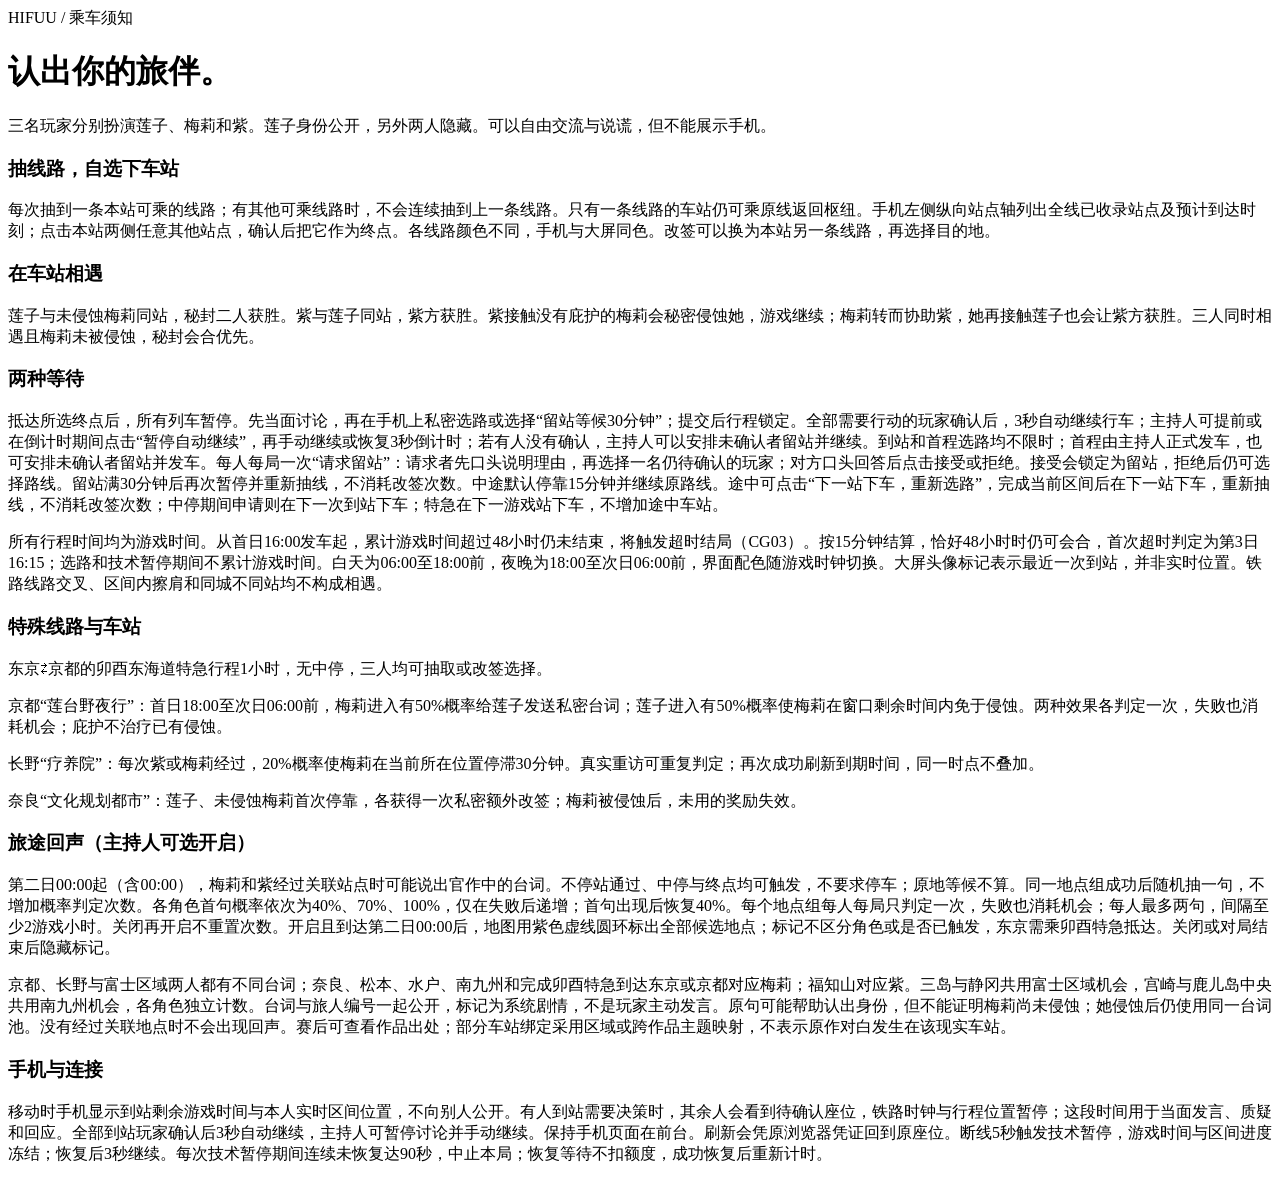
==== public/rules.html @ e5b37a13 "Initial commit" ====
<!doctype html>
<html lang="zh-CN"><head><meta charset="UTF-8"><meta name="viewport" content="width=device-width,initial-scale=1"><title>乘车须知 · 秘封铁道纪行</title><link rel="stylesheet" href="/style.css"><link rel="stylesheet" href="/theme.css"><link rel="icon" href="/favicon.svg" type="image/svg+xml"></head>
<body><main class="welcome"><div class="eyebrow">HIFUU / 乘车须知</div><h1>认出你的旅伴。</h1><p>三名玩家分别扮演莲子、梅莉和紫。莲子身份公开，另外两人隐藏。可以自由交流与说谎，但不能展示手机。</p>
<h3>抽线路，自选下车站</h3><p>每次抽到一条本站可乘的线路；有其他可乘线路时，不会连续抽到上一条线路。只有一条线路的车站仍可乘原线返回枢纽。手机左侧纵向站点轴列出全线已收录站点及预计到达时刻；点击本站两侧任意其他站点，确认后把它作为终点。各线路颜色不同，手机与大屏同色。改签可以换为本站另一条线路，再选择目的地。</p>
<h3>在车站相遇</h3><p>莲子与未侵蚀梅莉同站，秘封二人获胜。紫与莲子同站，紫方获胜。紫接触没有庇护的梅莉会秘密侵蚀她，游戏继续；梅莉转而协助紫，她再接触莲子也会让紫方获胜。三人同时相遇且梅莉未被侵蚀，秘封会合优先。</p>
	<h3>两种等待</h3><p>抵达所选终点后，所有列车暂停。先当面讨论，再在手机上私密选路或选择“留站等候30分钟”；提交后行程锁定。全部需要行动的玩家确认后，3秒自动继续行车；主持人可提前或在倒计时期间点击“暂停自动继续”，再手动继续或恢复3秒倒计时；若有人没有确认，主持人可以安排未确认者留站并继续。到站和首程选路均不限时；首程由主持人正式发车，也可安排未确认者留站并发车。每人每局一次“请求留站”：请求者先口头说明理由，再选择一名仍待确认的玩家；对方口头回答后点击接受或拒绝。接受会锁定为留站，拒绝后仍可选择路线。留站满30分钟后再次暂停并重新抽线，不消耗改签次数。中途默认停靠15分钟并继续原路线。途中可点击“下一站下车，重新选路”，完成当前区间后在下一站下车，重新抽线，不消耗改签次数；中停期间申请则在下一次到站下车；特急在下一游戏站下车，不增加途中车站。</p><p>所有行程时间均为游戏时间。从首日16:00发车起，累计游戏时间超过48小时仍未结束，将触发超时结局（CG03）。按15分钟结算，恰好48小时时仍可会合，首次超时判定为第3日16:15；选路和技术暂停期间不累计游戏时间。白天为06:00至18:00前，夜晚为18:00至次日06:00前，界面配色随游戏时钟切换。大屏头像标记表示最近一次到站，并非实时位置。铁路线路交叉、区间内擦肩和同城不同站均不构成相遇。</p>
<h3>特殊线路与车站</h3><p>东京⇄京都的卯酉东海道特急行程1小时，无中停，三人均可抽取或改签选择。</p><p>京都“莲台野夜行”：首日18:00至次日06:00前，梅莉进入有50%概率给莲子发送私密台词；莲子进入有50%概率使梅莉在窗口剩余时间内免于侵蚀。两种效果各判定一次，失败也消耗机会；庇护不治疗已有侵蚀。</p><p>长野“疗养院”：每次紫或梅莉经过，20%概率使梅莉在当前所在位置停滞30分钟。真实重访可重复判定；再次成功刷新到期时间，同一时点不叠加。</p><p>奈良“文化规划都市”：莲子、未侵蚀梅莉首次停靠，各获得一次私密额外改签；梅莉被侵蚀后，未用的奖励失效。</p>
	<h3>旅途回声（主持人可选开启）</h3><p>第二日00:00起（含00:00），梅莉和紫经过关联站点时可能说出官作中的台词。不停站通过、中停与终点均可触发，不要求停车；原地等候不算。同一地点组成功后随机抽一句，不增加概率判定次数。各角色首句概率依次为40%、70%、100%，仅在失败后递增；首句出现后恢复40%。每个地点组每人每局只判定一次，失败也消耗机会；每人最多两句，间隔至少2游戏小时。关闭再开启不重置次数。开启且到达第二日00:00后，地图用紫色虚线圆环标出全部候选地点；标记不区分角色或是否已触发，东京需乘卯酉特急抵达。关闭或对局结束后隐藏标记。</p><p>京都、长野与富士区域两人都有不同台词；奈良、松本、水户、南九州和完成卯酉特急到达东京或京都对应梅莉；福知山对应紫。三岛与静冈共用富士区域机会，宫崎与鹿儿岛中央共用南九州机会，各角色独立计数。台词与旅人编号一起公开，标记为系统剧情，不是玩家主动发言。原句可能帮助认出身份，但不能证明梅莉尚未侵蚀；她侵蚀后仍使用同一台词池。没有经过关联地点时不会出现回声。赛后可查看作品出处；部分车站绑定采用区域或跨作品主题映射，不表示原作对白发生在该现实车站。</p><h3>手机与连接</h3><p>移动时手机显示到站剩余游戏时间与本人实时区间位置，不向别人公开。有人到站需要决策时，其余人会看到待确认座位，铁路时钟与行程位置暂停；这段时间用于当面发言、质疑和回应。全部到站玩家确认后3秒自动继续，主持人可暂停讨论并手动继续。保持手机页面在前台。刷新会凭原浏览器凭证回到原座位。断线5秒触发技术暂停，游戏时间与区间进度冻结；恢复后3秒继续。每次技术暂停期间连续未恢复达90秒，中止本局；恢复等待不扣额度，成功恢复后重新计时。</p></main></body></html>
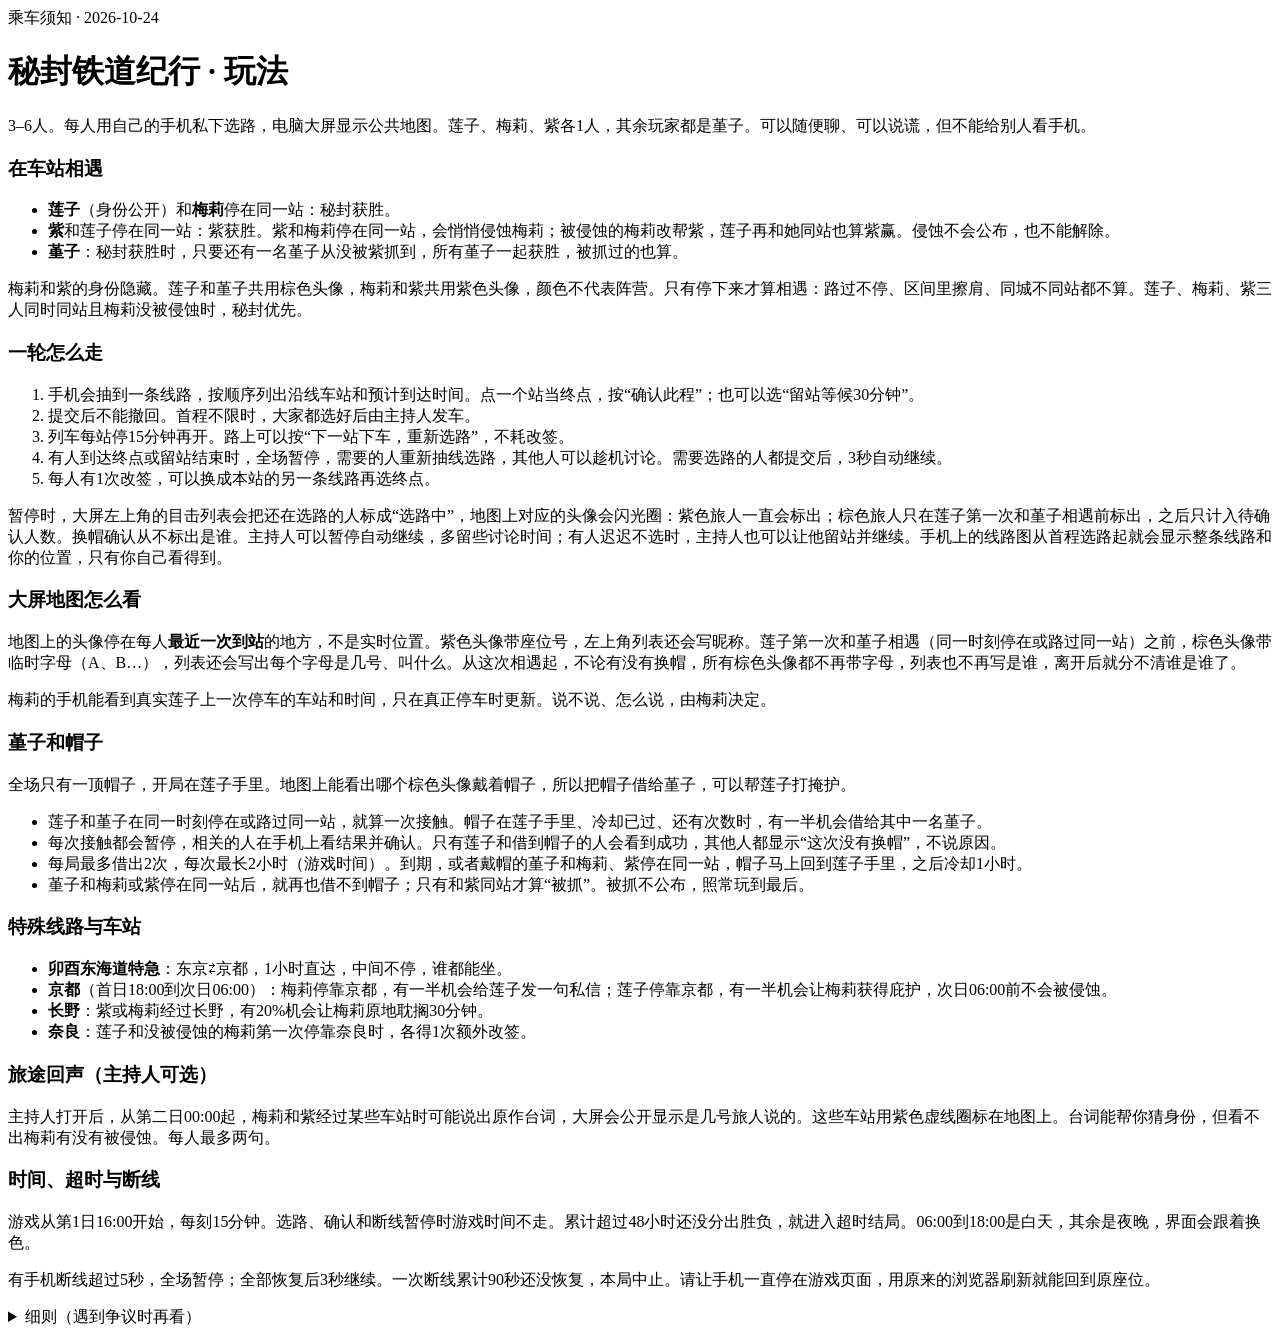
==== commit 6c22834f: "南沙tho update 大幅修改游戏界面，更加人性化，增加游玩人数到3-6人" ====
--- a/public/rules.html
+++ b/public/rules.html
@@ -1,8 +1,21 @@
 <!doctype html>
 <html lang="zh-CN"><head><meta charset="UTF-8"><meta name="viewport" content="width=device-width,initial-scale=1"><title>乘车须知 · 秘封铁道纪行</title><link rel="stylesheet" href="/style.css"><link rel="stylesheet" href="/theme.css"><link rel="icon" href="/favicon.svg" type="image/svg+xml"></head>
-<body><main class="welcome"><div class="eyebrow">HIFUU / 乘车须知</div><h1>认出你的旅伴。</h1><p>三名玩家分别扮演莲子、梅莉和紫。莲子身份公开，另外两人隐藏。可以自由交流与说谎，但不能展示手机。</p>
-<h3>抽线路，自选下车站</h3><p>每次抽到一条本站可乘的线路；有其他可乘线路时，不会连续抽到上一条线路。只有一条线路的车站仍可乘原线返回枢纽。手机左侧纵向站点轴列出全线已收录站点及预计到达时刻；点击本站两侧任意其他站点，确认后把它作为终点。各线路颜色不同，手机与大屏同色。改签可以换为本站另一条线路，再选择目的地。</p>
-<h3>在车站相遇</h3><p>莲子与未侵蚀梅莉同站，秘封二人获胜。紫与莲子同站，紫方获胜。紫接触没有庇护的梅莉会秘密侵蚀她，游戏继续；梅莉转而协助紫，她再接触莲子也会让紫方获胜。三人同时相遇且梅莉未被侵蚀，秘封会合优先。</p>
-	<h3>两种等待</h3><p>抵达所选终点后，所有列车暂停。先当面讨论，再在手机上私密选路或选择“留站等候30分钟”；提交后行程锁定。全部需要行动的玩家确认后，3秒自动继续行车；主持人可提前或在倒计时期间点击“暂停自动继续”，再手动继续或恢复3秒倒计时；若有人没有确认，主持人可以安排未确认者留站并继续。到站和首程选路均不限时；首程由主持人正式发车，也可安排未确认者留站并发车。每人每局一次“请求留站”：请求者先口头说明理由，再选择一名仍待确认的玩家；对方口头回答后点击接受或拒绝。接受会锁定为留站，拒绝后仍可选择路线。留站满30分钟后再次暂停并重新抽线，不消耗改签次数。中途默认停靠15分钟并继续原路线。途中可点击“下一站下车，重新选路”，完成当前区间后在下一站下车，重新抽线，不消耗改签次数；中停期间申请则在下一次到站下车；特急在下一游戏站下车，不增加途中车站。</p><p>所有行程时间均为游戏时间。从首日16:00发车起，累计游戏时间超过48小时仍未结束，将触发超时结局（CG03）。按15分钟结算，恰好48小时时仍可会合，首次超时判定为第3日16:15；选路和技术暂停期间不累计游戏时间。白天为06:00至18:00前，夜晚为18:00至次日06:00前，界面配色随游戏时钟切换。大屏头像标记表示最近一次到站，并非实时位置。铁路线路交叉、区间内擦肩和同城不同站均不构成相遇。</p>
-<h3>特殊线路与车站</h3><p>东京⇄京都的卯酉东海道特急行程1小时，无中停，三人均可抽取或改签选择。</p><p>京都“莲台野夜行”：首日18:00至次日06:00前，梅莉进入有50%概率给莲子发送私密台词；莲子进入有50%概率使梅莉在窗口剩余时间内免于侵蚀。两种效果各判定一次，失败也消耗机会；庇护不治疗已有侵蚀。</p><p>长野“疗养院”：每次紫或梅莉经过，20%概率使梅莉在当前所在位置停滞30分钟。真实重访可重复判定；再次成功刷新到期时间，同一时点不叠加。</p><p>奈良“文化规划都市”：莲子、未侵蚀梅莉首次停靠，各获得一次私密额外改签；梅莉被侵蚀后，未用的奖励失效。</p>
-	<h3>旅途回声（主持人可选开启）</h3><p>第二日00:00起（含00:00），梅莉和紫经过关联站点时可能说出官作中的台词。不停站通过、中停与终点均可触发，不要求停车；原地等候不算。同一地点组成功后随机抽一句，不增加概率判定次数。各角色首句概率依次为40%、70%、100%，仅在失败后递增；首句出现后恢复40%。每个地点组每人每局只判定一次，失败也消耗机会；每人最多两句，间隔至少2游戏小时。关闭再开启不重置次数。开启且到达第二日00:00后，地图用紫色虚线圆环标出全部候选地点；标记不区分角色或是否已触发，东京需乘卯酉特急抵达。关闭或对局结束后隐藏标记。</p><p>京都、长野与富士区域两人都有不同台词；奈良、松本、水户、南九州和完成卯酉特急到达东京或京都对应梅莉；福知山对应紫。三岛与静冈共用富士区域机会，宫崎与鹿儿岛中央共用南九州机会，各角色独立计数。台词与旅人编号一起公开，标记为系统剧情，不是玩家主动发言。原句可能帮助认出身份，但不能证明梅莉尚未侵蚀；她侵蚀后仍使用同一台词池。没有经过关联地点时不会出现回声。赛后可查看作品出处；部分车站绑定采用区域或跨作品主题映射，不表示原作对白发生在该现实车站。</p><h3>手机与连接</h3><p>移动时手机显示到站剩余游戏时间与本人实时区间位置，不向别人公开。有人到站需要决策时，其余人会看到待确认座位，铁路时钟与行程位置暂停；这段时间用于当面发言、质疑和回应。全部到站玩家确认后3秒自动继续，主持人可暂停讨论并手动继续。保持手机页面在前台。刷新会凭原浏览器凭证回到原座位。断线5秒触发技术暂停，游戏时间与区间进度冻结；恢复后3秒继续。每次技术暂停期间连续未恢复达90秒，中止本局；恢复等待不扣额度，成功恢复后重新计时。</p></main></body></html>
+<body><main class="welcome"><div class="eyebrow">乘车须知 · 2026-10-24</div><h1>秘封铁道纪行 · 玩法</h1><p>3–6人。每人用自己的手机私下选路，电脑大屏显示公共地图。莲子、梅莉、紫各1人，其余玩家都是堇子。可以随便聊、可以说谎，但不能给别人看手机。</p>
+<h3>在车站相遇</h3><ul><li><b>莲子</b>（身份公开）和<b>梅莉</b>停在同一站：秘封获胜。</li><li><b>紫</b>和莲子停在同一站：紫获胜。紫和梅莉停在同一站，会悄悄侵蚀梅莉；被侵蚀的梅莉改帮紫，莲子再和她同站也算紫赢。侵蚀不会公布，也不能解除。</li><li><b>堇子</b>：秘封获胜时，只要还有一名堇子从没被紫抓到，所有堇子一起获胜，被抓过的也算。</li></ul><p>梅莉和紫的身份隐藏。莲子和堇子共用棕色头像，梅莉和紫共用紫色头像，颜色不代表阵营。只有停下来才算相遇：路过不停、区间里擦肩、同城不同站都不算。莲子、梅莉、紫三人同时同站且梅莉没被侵蚀时，秘封优先。</p>
+<h3>一轮怎么走</h3><ol><li>手机会抽到一条线路，按顺序列出沿线车站和预计到达时间。点一个站当终点，按“确认此程”；也可以选“留站等候30分钟”。</li><li>提交后不能撤回。首程不限时，大家都选好后由主持人发车。</li><li>列车每站停15分钟再开。路上可以按“下一站下车，重新选路”，不耗改签。</li><li>有人到达终点或留站结束时，全场暂停，需要的人重新抽线选路，其他人可以趁机讨论。需要选路的人都提交后，3秒自动继续。</li><li>每人有1次改签，可以换成本站的另一条线路再选终点。</li></ol><p>暂停时，大屏左上角的目击列表会把还在选路的人标成“选路中”，地图上对应的头像会闪光圈：紫色旅人一直会标出；棕色旅人只在莲子第一次和堇子相遇前标出，之后只计入待确认人数。换帽确认从不标出是谁。主持人可以暂停自动继续，多留些讨论时间；有人迟迟不选时，主持人也可以让他留站并继续。手机上的线路图从首程选路起就会显示整条线路和你的位置，只有你自己看得到。</p>
+<h3>大屏地图怎么看</h3><p>地图上的头像停在每人<b>最近一次到站</b>的地方，不是实时位置。紫色头像带座位号，左上角列表还会写昵称。莲子第一次和堇子相遇（同一时刻停在或路过同一站）之前，棕色头像带临时字母（A、B…），列表还会写出每个字母是几号、叫什么。从这次相遇起，不论有没有换帽，所有棕色头像都不再带字母，列表也不再写是谁，离开后就分不清谁是谁了。</p><p>梅莉的手机能看到真实莲子上一次停车的车站和时间，只在真正停车时更新。说不说、怎么说，由梅莉决定。</p>
+<h3>堇子和帽子</h3><p>全场只有一顶帽子，开局在莲子手里。地图上能看出哪个棕色头像戴着帽子，所以把帽子借给堇子，可以帮莲子打掩护。</p><ul><li>莲子和堇子在同一时刻停在或路过同一站，就算一次接触。帽子在莲子手里、冷却已过、还有次数时，有一半机会借给其中一名堇子。</li><li>每次接触都会暂停，相关的人在手机上看结果并确认。只有莲子和借到帽子的人会看到成功，其他人都显示“这次没有换帽”，不说原因。</li><li>每局最多借出2次，每次最长2小时（游戏时间）。到期，或者戴帽的堇子和梅莉、紫停在同一站，帽子马上回到莲子手里，之后冷却1小时。</li><li>堇子和梅莉或紫停在同一站后，就再也借不到帽子；只有和紫同站才算“被抓”。被抓不公布，照常玩到最后。</li></ul>
+<h3>特殊线路与车站</h3><ul><li><b>卯酉东海道特急</b>：东京⇄京都，1小时直达，中间不停，谁都能坐。</li><li><b>京都</b>（首日18:00到次日06:00）：梅莉停靠京都，有一半机会给莲子发一句私信；莲子停靠京都，有一半机会让梅莉获得庇护，次日06:00前不会被侵蚀。</li><li><b>长野</b>：紫或梅莉经过长野，有20%机会让梅莉原地耽搁30分钟。</li><li><b>奈良</b>：莲子和没被侵蚀的梅莉第一次停靠奈良时，各得1次额外改签。</li></ul>
+<h3>旅途回声（主持人可选）</h3><p>主持人打开后，从第二日00:00起，梅莉和紫经过某些车站时可能说出原作台词，大屏会公开显示是几号旅人说的。这些车站用紫色虚线圈标在地图上。台词能帮你猜身份，但看不出梅莉有没有被侵蚀。每人最多两句。</p>
+<h3>时间、超时与断线</h3><p>游戏从第1日16:00开始，每刻15分钟。选路、确认和断线暂停时游戏时间不走。累计超过48小时还没分出胜负，就进入超时结局。06:00到18:00是白天，其余是夜晚，界面会跟着换色。</p><p>有手机断线超过5秒，全场暂停；全部恢复后3秒继续。一次断线累计90秒还没恢复，本局中止。请让手机一直停在游戏页面，用原来的浏览器刷新就能回到原座位。</p>
+<details><summary>细则（遇到争议时再看）</summary><ul>
+<li>抽线：本站有其他线路时，不会连续抽到上一条。只有一条线路的车站可以沿原线返回。</li>
+<li>下车：中停期间申请下车，会在下一次到站时下车；乘特急时在下一个游戏站下车，不会在半路加站。留站30分钟后重新抽线，不耗改签。</li>
+<li>同刻结算：先离站，后到站。先处理堇子和梅莉、紫的同站接触与帽子归还，再判胜负。最后一名没被抓的堇子和莲子、未侵蚀的梅莉、紫同时同站时，秘封先获胜，堇子不能一起获胜。</li>
+<li>接触：每对莲子和堇子在持续同站期间只判一次，分开后再遇到可以再判。多名堇子同时新接触时，先随机选一人再检查条件，失败不换人。区间擦肩、相邻车站、过去的目击都不算。堇子之间相遇不暂停。接触不改变原行程，也不更新梅莉看到的停靠记录。</li>
+<li>帽子：借出失败不扣次数。莲子不能提前收回，堇子不能转交。梅莉和紫造成的归还，提示文字相同。紫遇到戴帽的堇子不会直接获胜；没戴帽的莲子照样会被紫抓到，也照样能和梅莉会合。</li>
+<li>京都两项每局各判一次，失败也算用过；庇护只挡住新的侵蚀。长野重访可以再判，成功时从当时重新算30分钟，不叠加。梅莉被侵蚀后，奈良奖励里没用掉的次数作废。</li>
+<li>旅途回声：每人第一句的触发概率从40%开始，没触发依次升到70%、100%，之后每句40%。每个地点组每人只判一次，两句之间至少隔2小时，关掉再打开不重置次数。京都、长野、富士区域两人都有台词；奈良、松本、水户、南九州，以及乘特急抵达东京或京都属于梅莉；福知山属于紫。三岛和静冈共用富士区域，宫崎和鹿儿岛中央共用南九州。东京须乘卯酉特急抵达。台词出处赛后可查。</li>
+<li>超时：第3日16:00仍可会合，16:15第一次判超时。</li>
+<li>断线：等待恢复的3秒不计入90秒；成功恢复后重新计时。</li>
+</ul></details></main></body></html>
